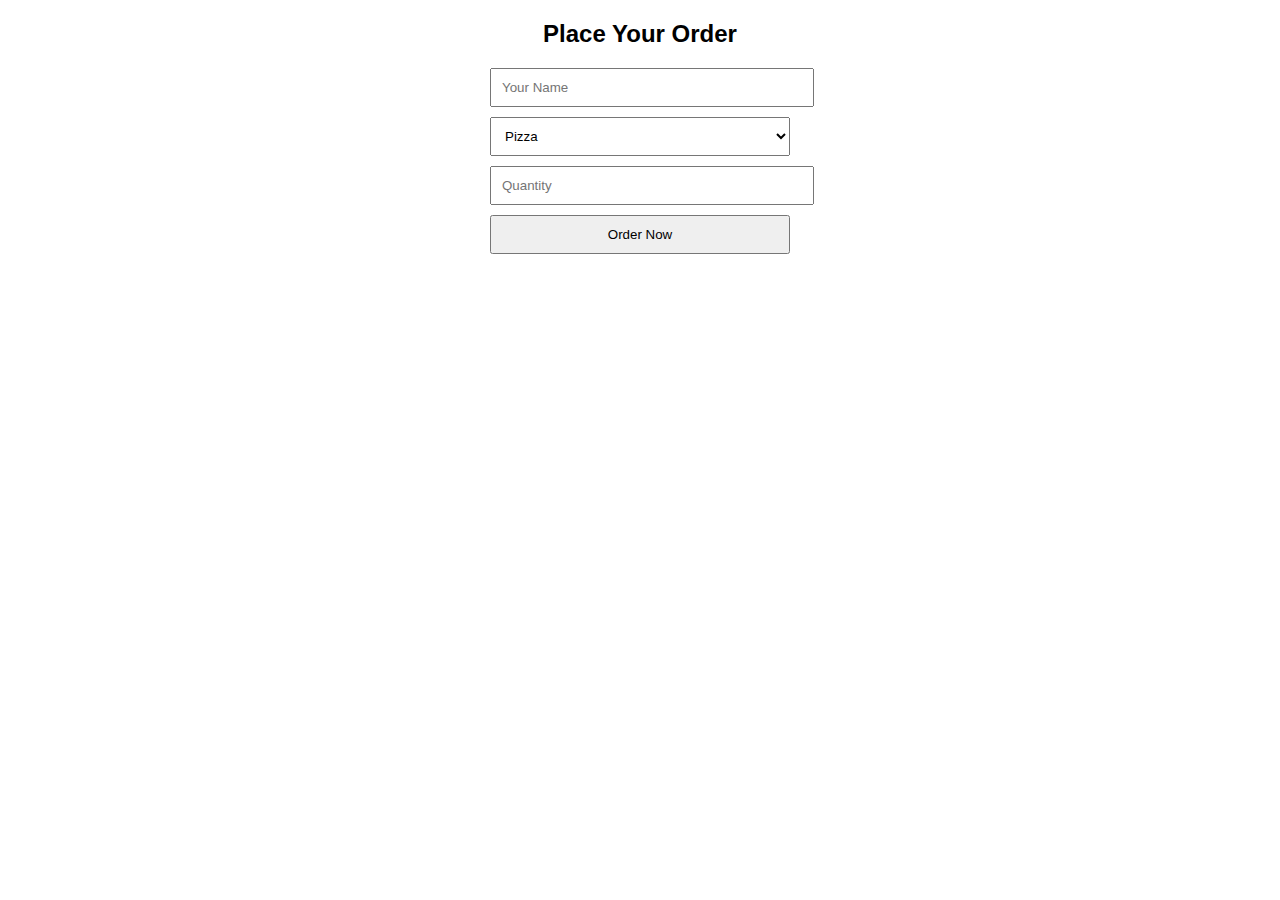
==== index.html @ e47543bc "Update and rename orderDB.html to index.html" ====
<!DOCTYPE html>
<html lang="en">
<head>
    <meta charset="UTF-8">
    <meta name="viewport" content="width=device-width, initial-scale=1.0">
    <title>Restaurant Order</title>
    <style>
        body { font-family: Arial, sans-serif; text-align: center; }
        form { max-width: 300px; margin: auto; }
        input, select, button { display: block; width: 100%; margin: 10px 0; padding: 10px; }
    </style>
</head>
<body>

    <h2>Place Your Order</h2>
    <form id="orderForm">
        <input type="text" id="name" placeholder="Your Name" required>
        <select id="food">
            <option value="Pizza">Pizza</option>
            <option value="Burger">Burger</option>
            <option value="Pasta">Pasta</option>
        </select>
        <input type="number" id="quantity" placeholder="Quantity" required min="1">
        <button type="submit">Order Now</button>
    </form>

    <script>
        document.getElementById("orderForm").addEventListener("submit", async function(event) {
            event.preventDefault();

            const name = document.getElementById("name").value;
            const food = document.getElementById("food").value;
            const quantity = document.getElementById("quantity").value;

            const orderData = { name, food, quantity };

            // Google Sheets Web App URL
            const googleSheetsURL = "https://script.google.com/macros/s/AKfycbwD23YU9a4oUU7ZGzFKfY-KVRtOQFrLPs40aSKXBu8/dev";

            // Discord Webhook URL
            const discordWebhookURL = "https://discordapp.com/api/webhooks/1331417003155525662/E95Ki79tNkhv8iJ40ztKknrgLpsyJxnqlkV2bhjP9oR20BhA4k6V7nlmHTCuarDeTi5c";

            try {
                // Send data to Google Sheets
                await fetch(googleSheetsURL, {
                    method: "POST",
                    body: JSON.stringify(orderData),
                    headers: { "Content-Type": "application/json" }
                });

                // Send order details to Discord
                await fetch(discordWebhookURL, {
                    method: "POST",
                    body: JSON.stringify({
                        content: `📢 **New Order!**\n👤 Name: ${name}\n🍽 Food: ${food}\n🔢 Quantity: ${quantity}`
                    }),
                    headers: { "Content-Type": "application/json" }
                });

                alert("Order placed successfully!");
                document.getElementById("orderForm").reset();
            } catch (error) {
                console.error("Error:", error);
                alert("Failed to place order. Try again.");
            }
        });
    </script>

</body>
</html>
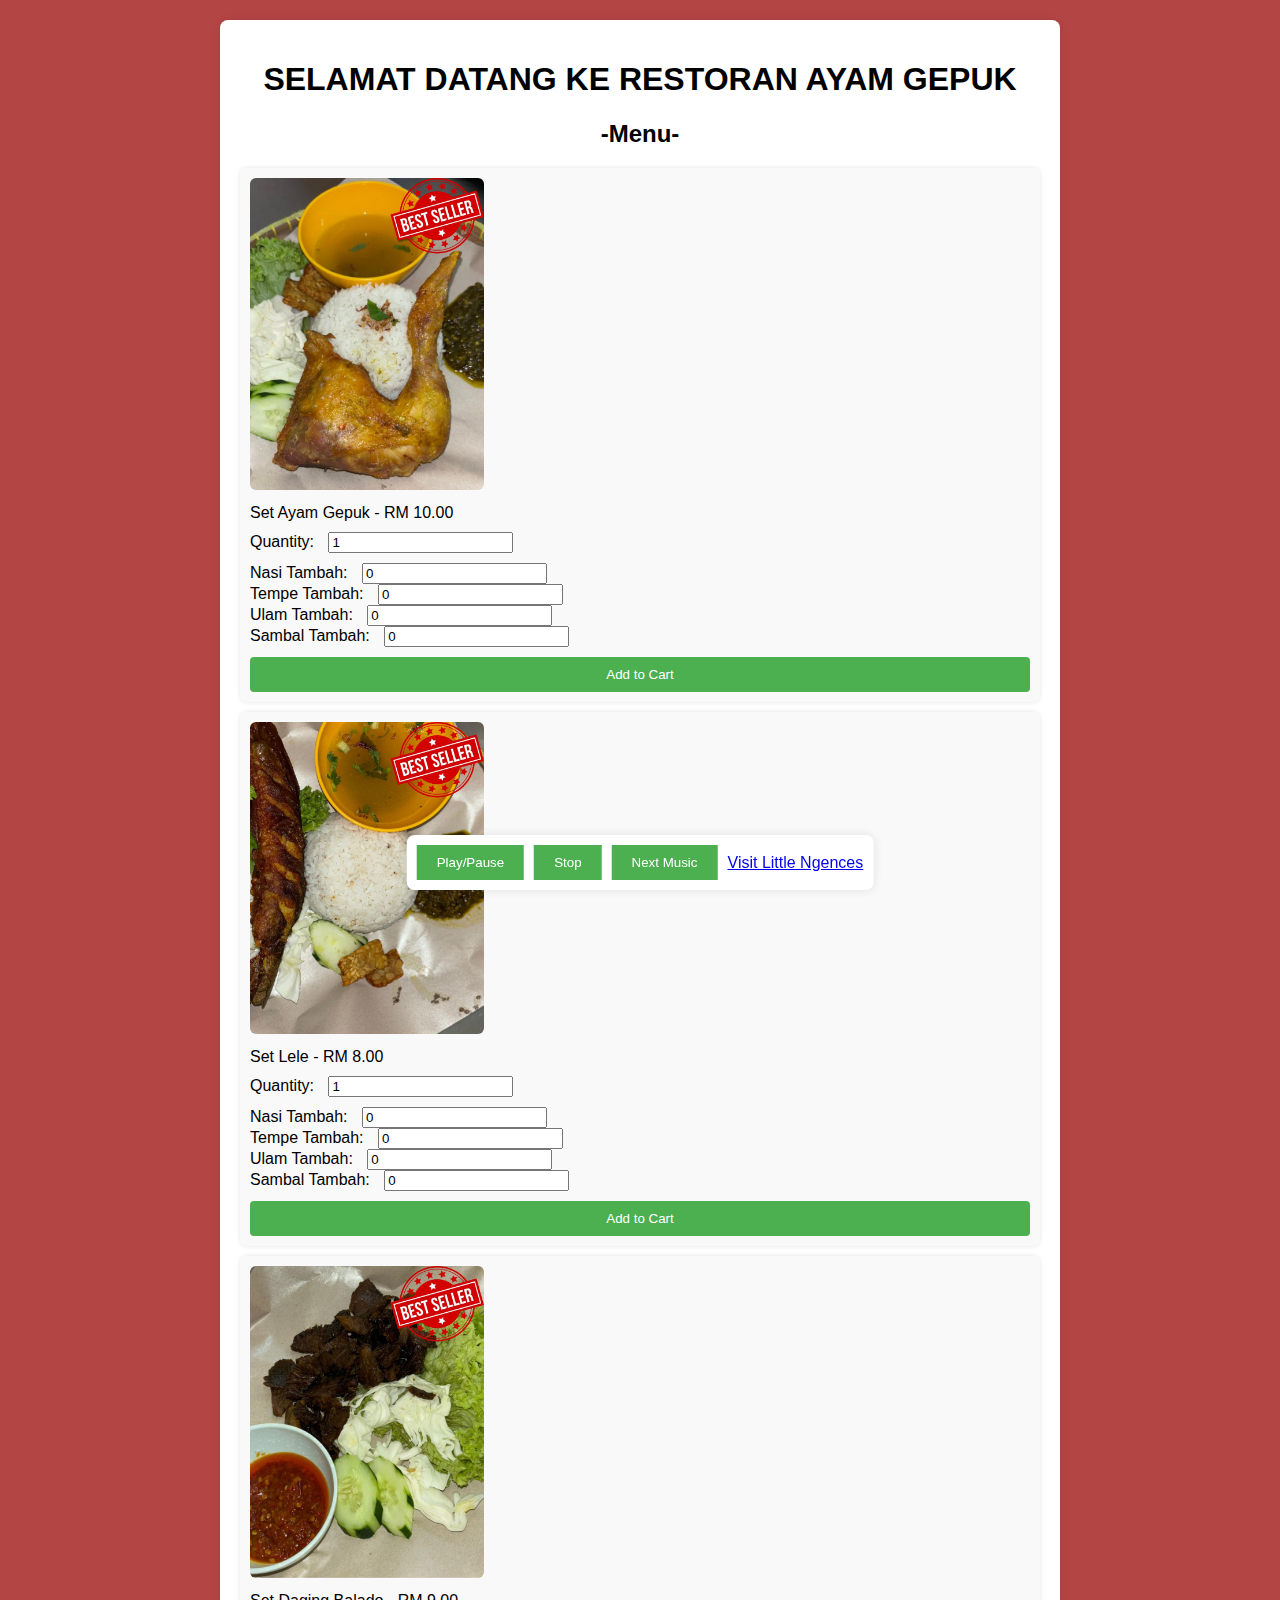
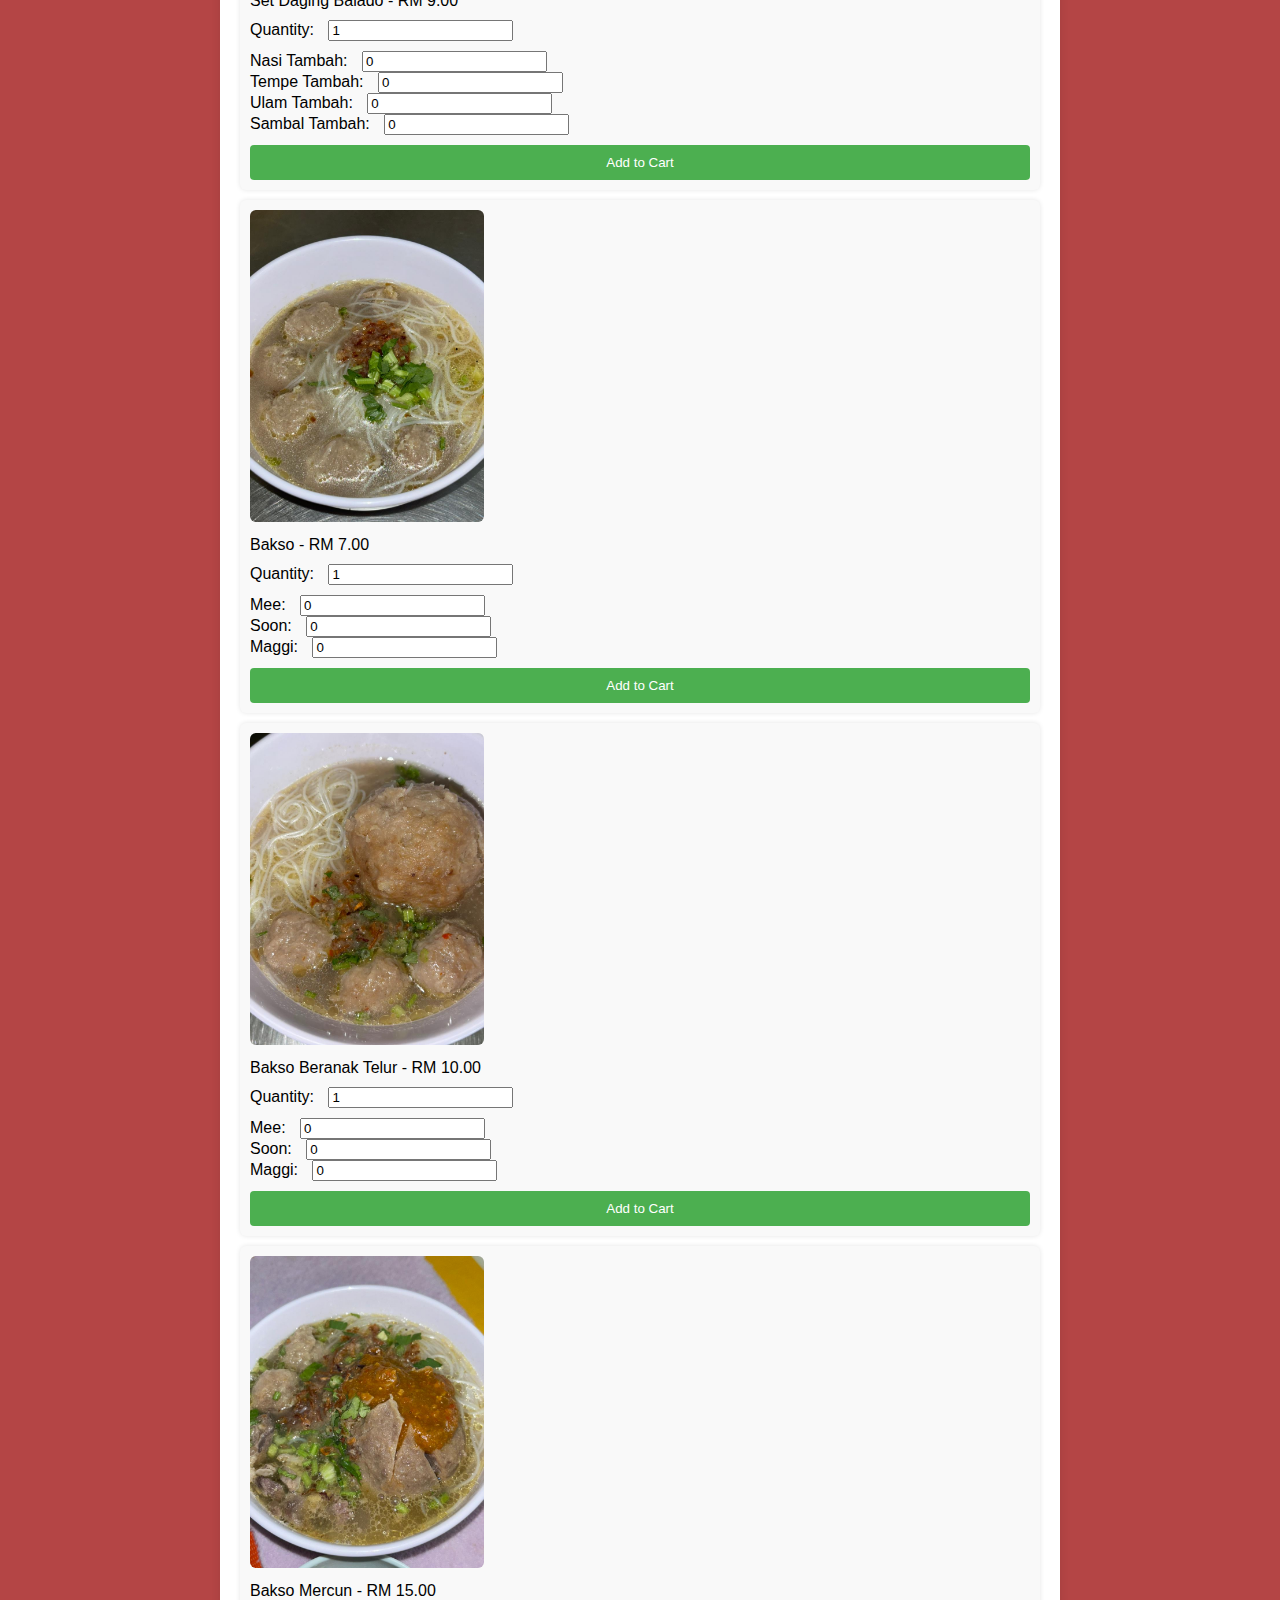
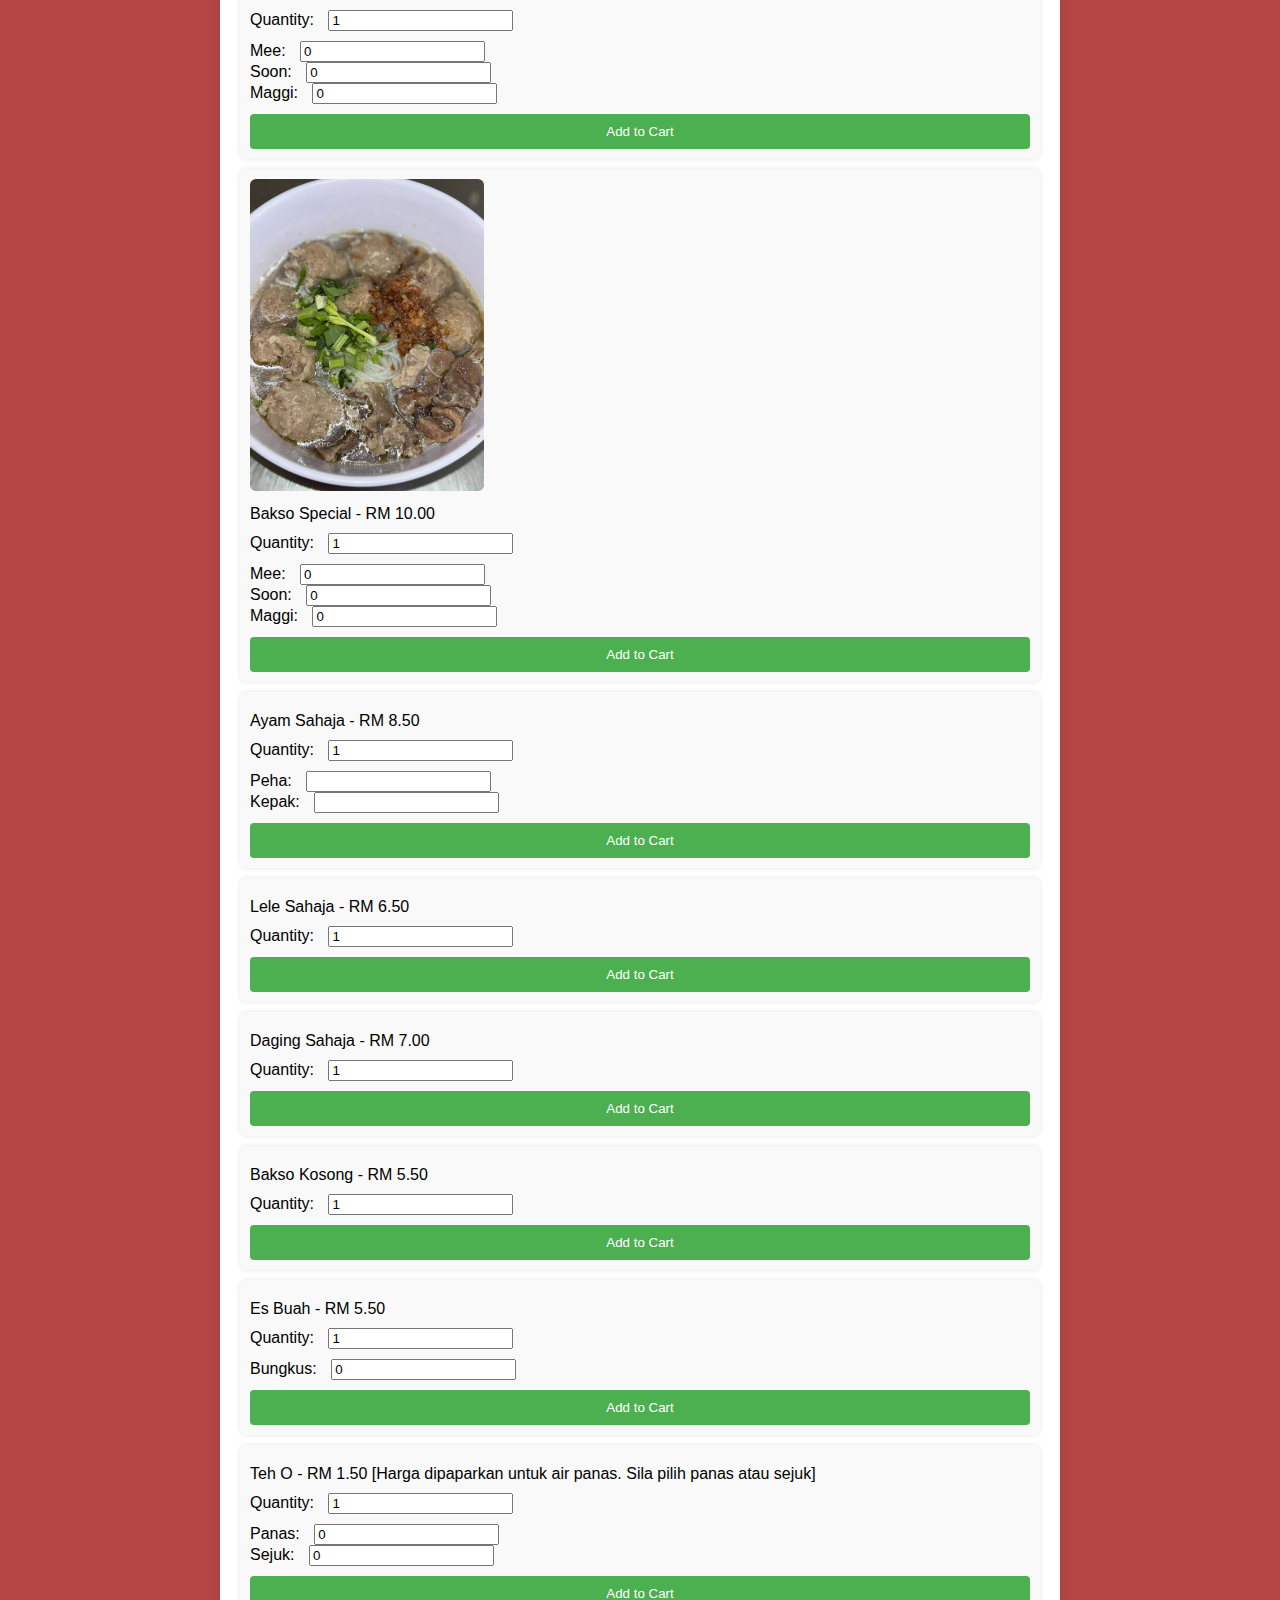
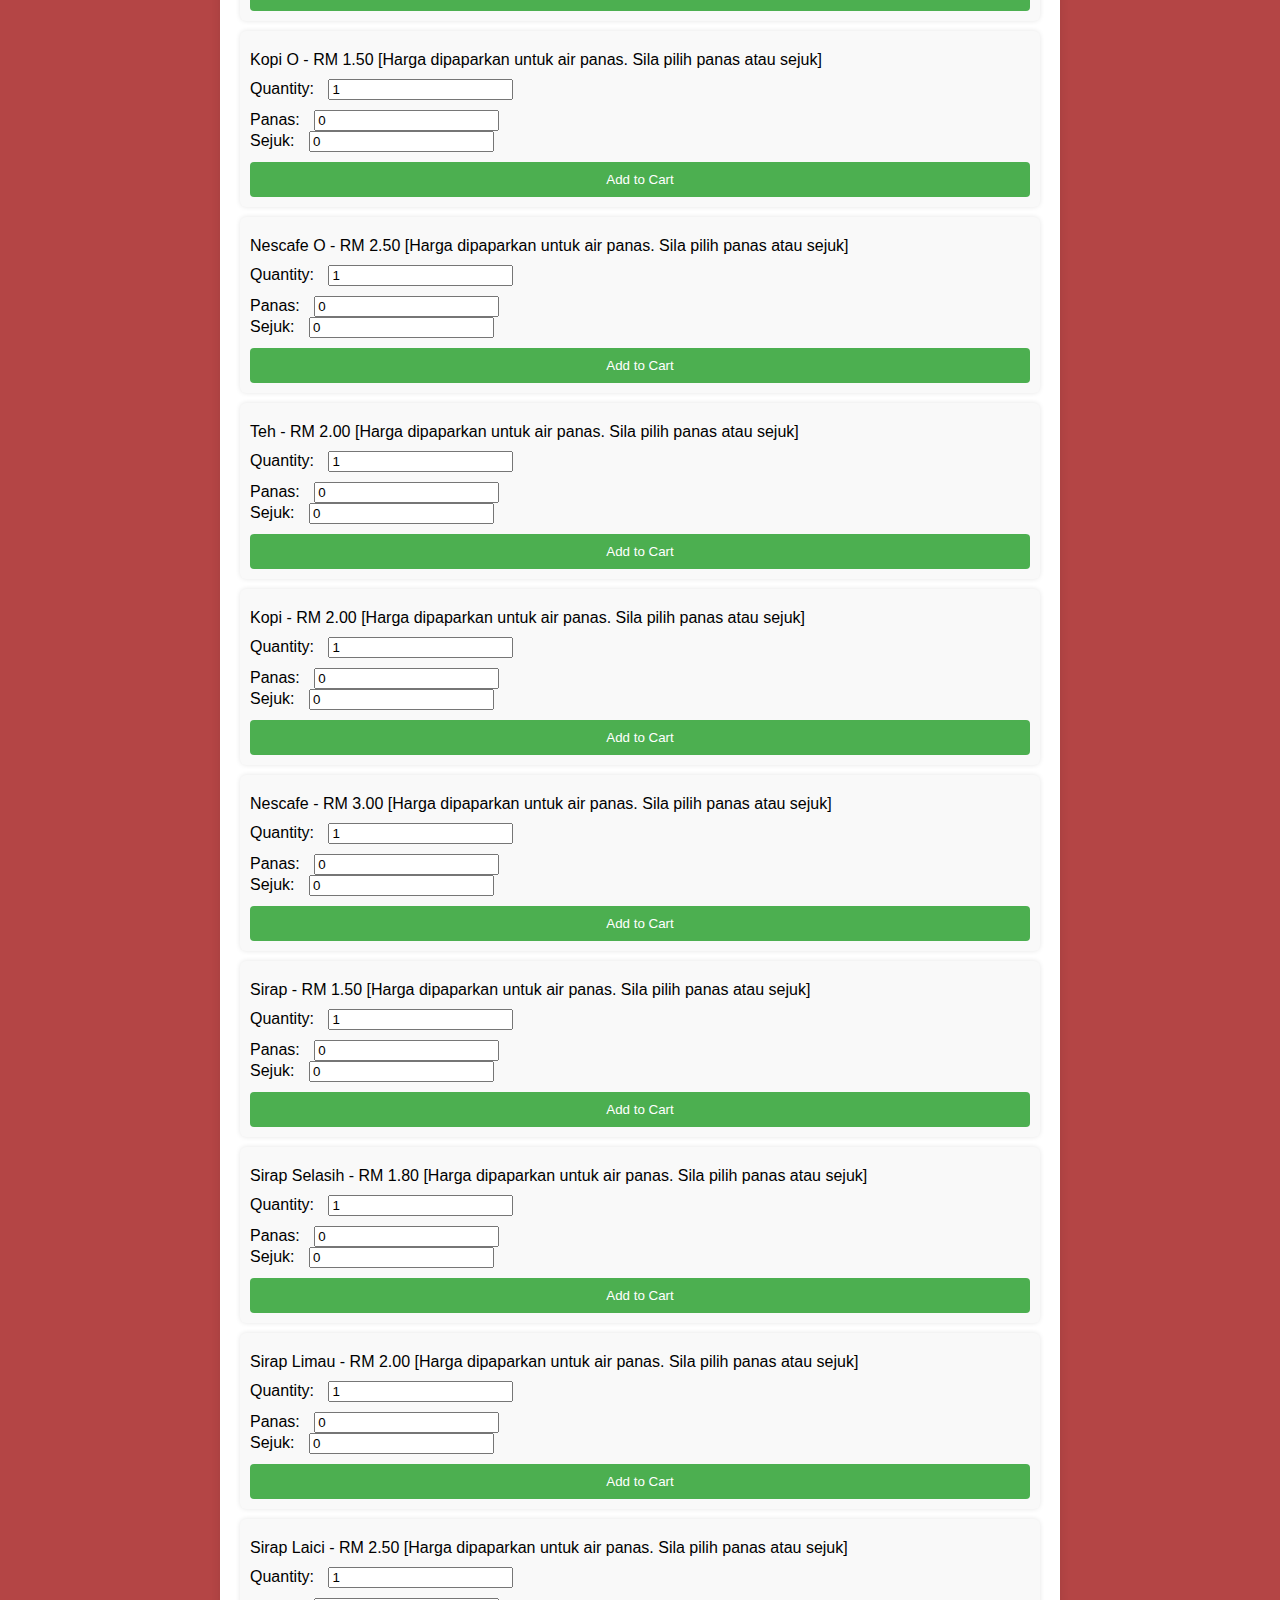
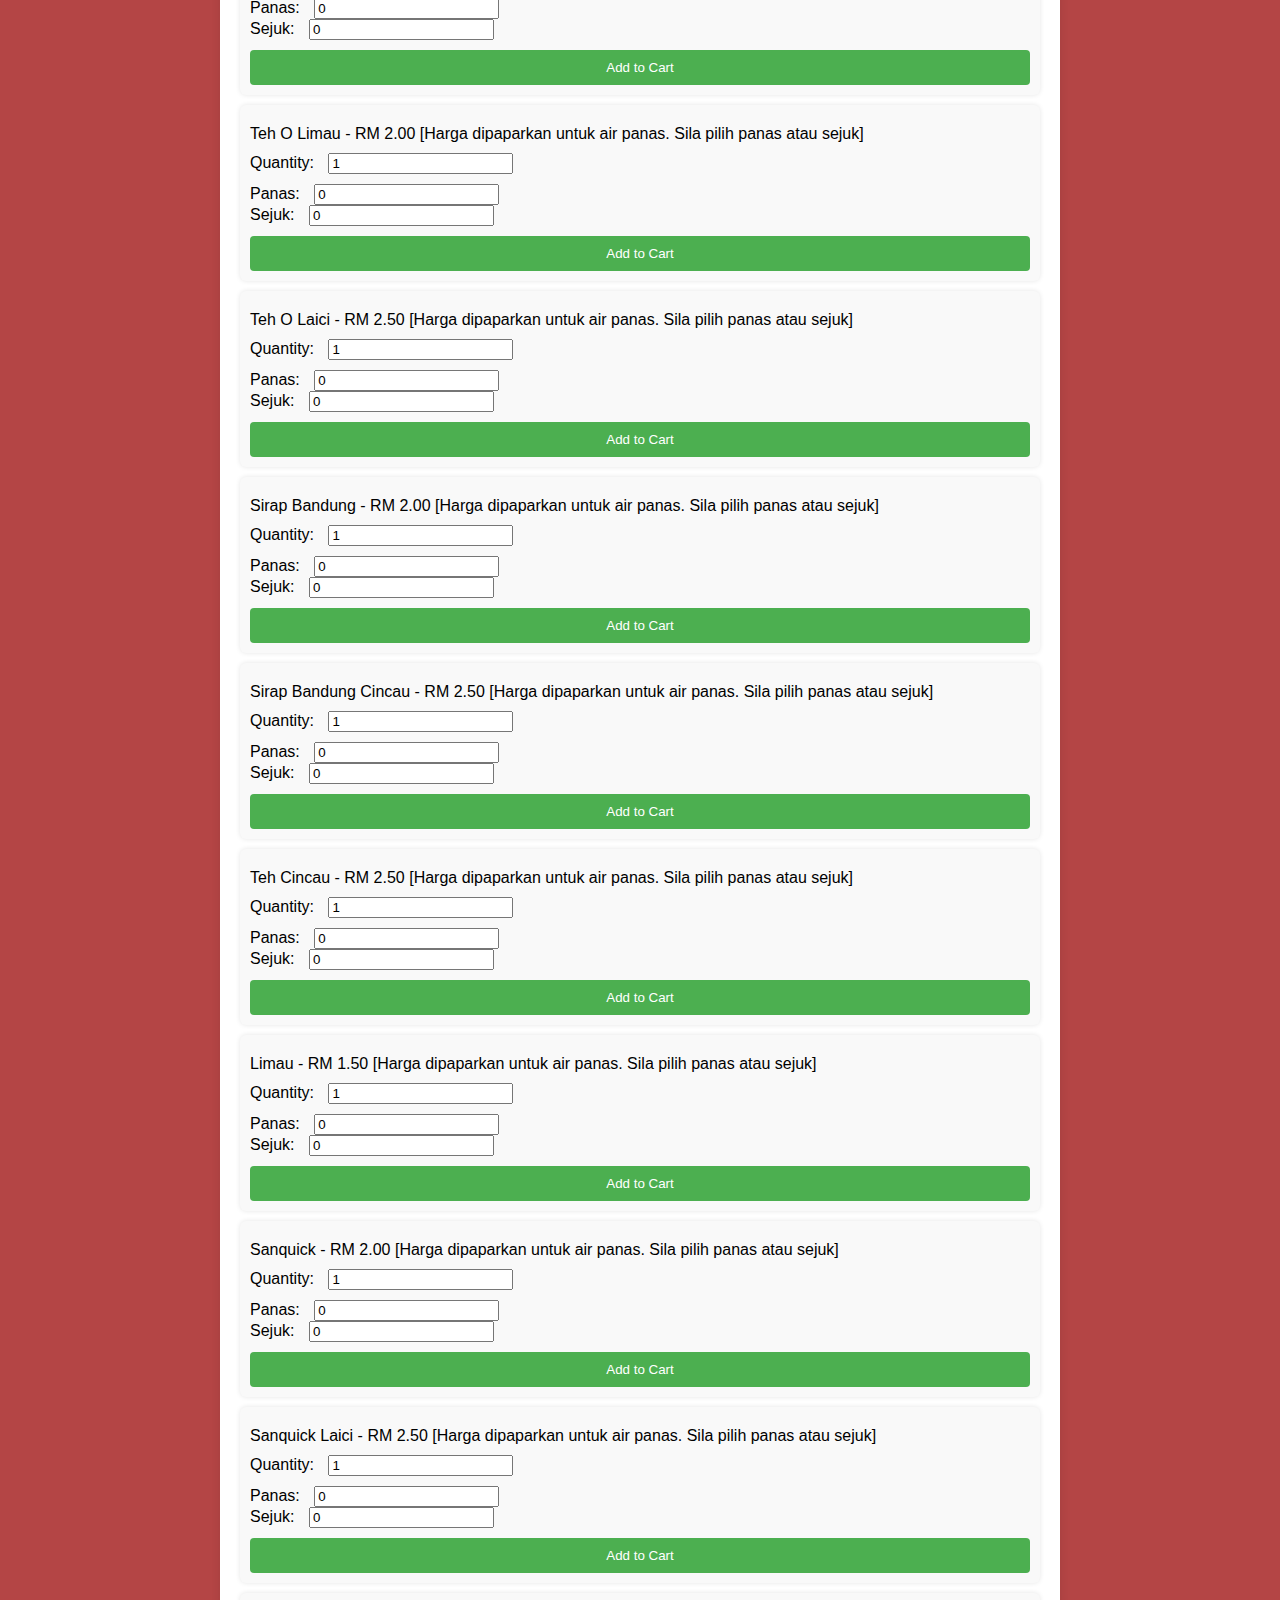
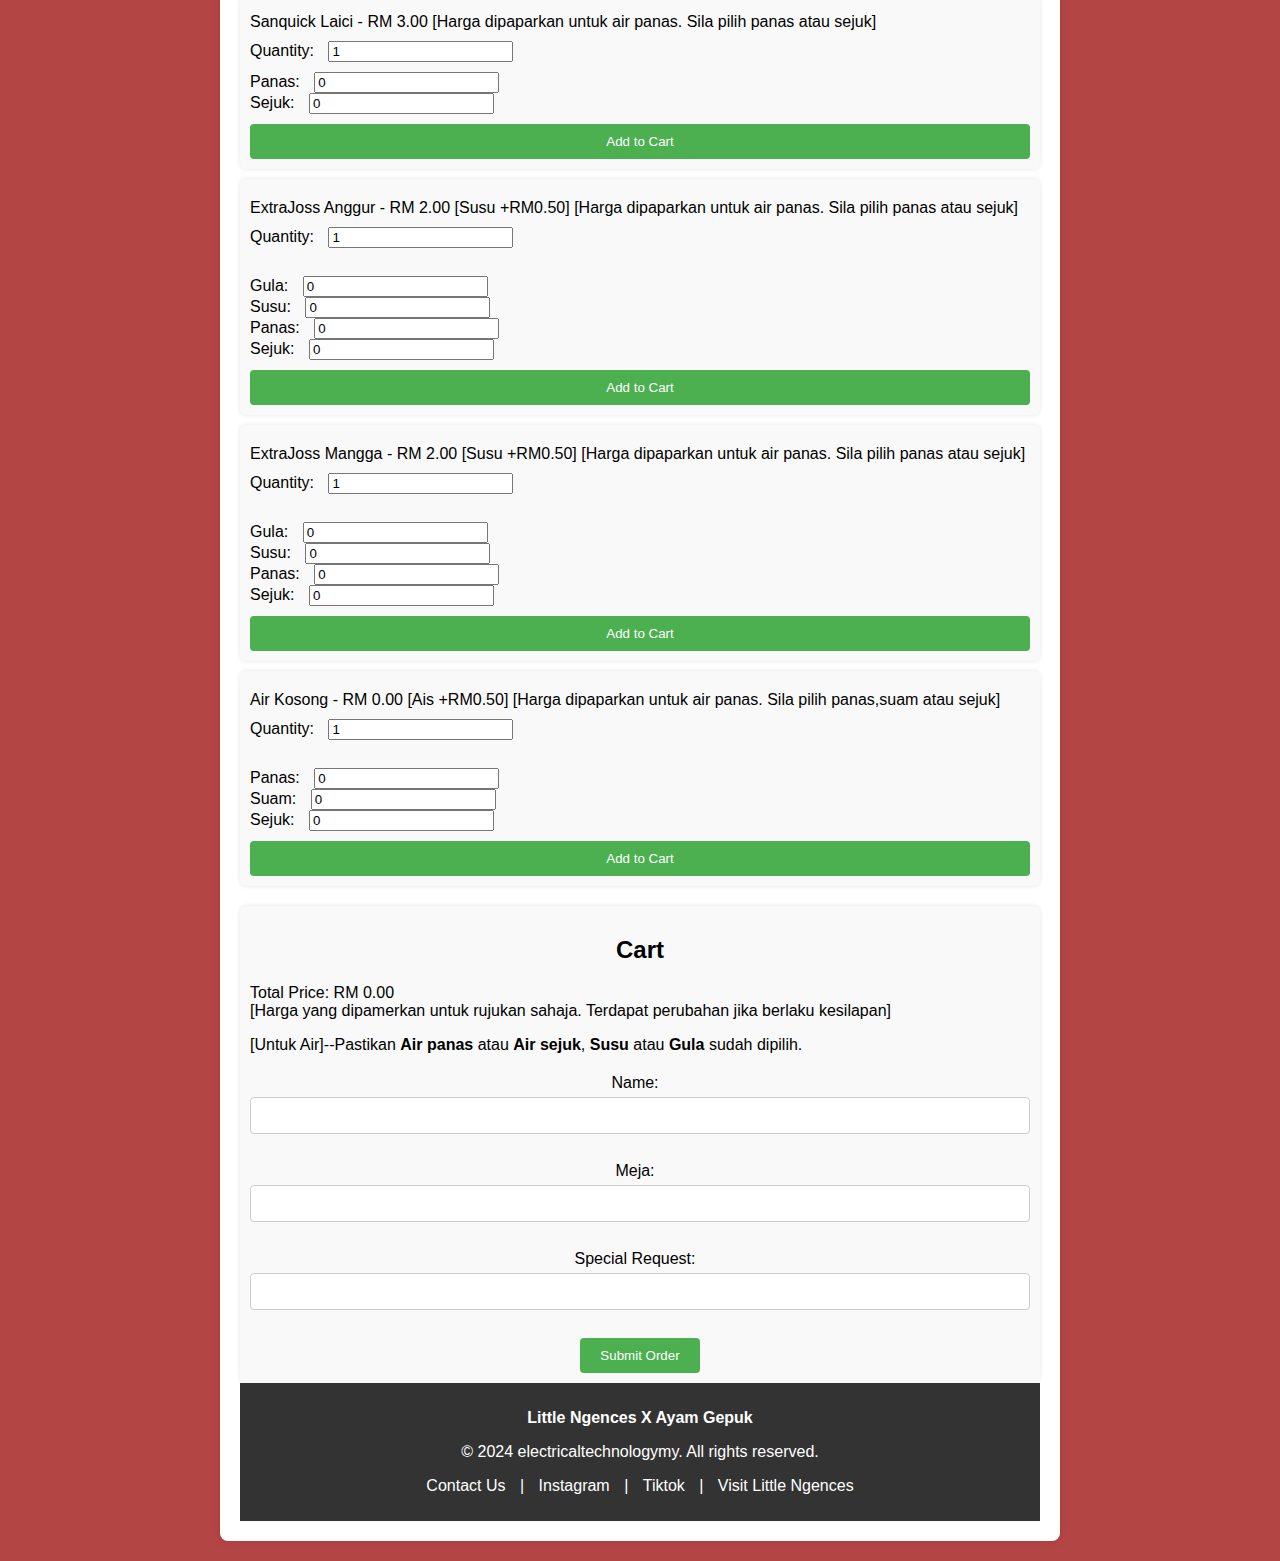
==== commit 3f150210: "Add files via upload" ====
--- a/index.html
+++ b/index.html
@@ -3,68 +3,623 @@
 <head>
     <meta charset="UTF-8">
     <meta name="viewport" content="width=device-width, initial-scale=1.0">
-    <title>Restaurant Order</title>
-    <style>
-        body { font-family: Arial, sans-serif; text-align: center; }
-        form { max-width: 300px; margin: auto; }
-        input, select, button { display: block; width: 100%; margin: 10px 0; padding: 10px; }
-    </style>
+    <title>Ayam Gepuk X Little Ngences</title>
+    <link rel="stylesheet" href="styles.css">
 </head>
 <body>
-
-    <h2>Place Your Order</h2>
-    <form id="orderForm">
-        <input type="text" id="name" placeholder="Your Name" required>
-        <select id="food">
-            <option value="Pizza">Pizza</option>
-            <option value="Burger">Burger</option>
-            <option value="Pasta">Pasta</option>
-        </select>
-        <input type="number" id="quantity" placeholder="Quantity" required min="1">
-        <button type="submit">Order Now</button>
-    </form>
-
-    <script>
-        document.getElementById("orderForm").addEventListener("submit", async function(event) {
-            event.preventDefault();
-
-            const name = document.getElementById("name").value;
-            const food = document.getElementById("food").value;
-            const quantity = document.getElementById("quantity").value;
-
-            const orderData = { name, food, quantity };
-
-            // Google Sheets Web App URL
-            const googleSheetsURL = "https://script.google.com/macros/s/AKfycbwD23YU9a4oUU7ZGzFKfY-KVRtOQFrLPs40aSKXBu8/dev";
-
-            // Discord Webhook URL
-            const discordWebhookURL = "https://discordapp.com/api/webhooks/1331417003155525662/E95Ki79tNkhv8iJ40ztKknrgLpsyJxnqlkV2bhjP9oR20BhA4k6V7nlmHTCuarDeTi5c";
-
-            try {
-                // Send data to Google Sheets
-                await fetch(googleSheetsURL, {
-                    method: "POST",
-                    body: JSON.stringify(orderData),
-                    headers: { "Content-Type": "application/json" }
-                });
-
-                // Send order details to Discord
-                await fetch(discordWebhookURL, {
-                    method: "POST",
-                    body: JSON.stringify({
-                        content: `📢 **New Order!**\n👤 Name: ${name}\n🍽 Food: ${food}\n🔢 Quantity: ${quantity}`
-                    }),
-                    headers: { "Content-Type": "application/json" }
-                });
-
-                alert("Order placed successfully!");
-                document.getElementById("orderForm").reset();
-            } catch (error) {
-                console.error("Error:", error);
-                alert("Failed to place order. Try again.");
-            }
-        });
-    </script>
-
+    <div class="order-form-container">
+        <!-- Audio Player -->
+    <audio id="background-music" src="Kopi.mp3" src="Nemen.mp3" src="Tokyo Ghoul.mp3"  loop autoplay></audio>
+
+    <!-- Music Controls -->
+    <div class="music-controls">
+        <button onclick="togglePlay()">Play/Pause</button>
+        <button onclick="stopMusic()">Stop</button>
+        <button onclick="nextMusic()">Next Music</button>
+        <!--<label for="volume-control">Volume:</label>
+        <input id="volume-control" type="range" min="0" max="1" step="0.01" value="0.5" onchange="changeVolume(this.value)"> -->
+        
+        <a href="https://batugajahdev.wixstudio.io/little-ngences" target="_blank" >Visit Little Ngences</a>
+    </div>
+    
+        <h1>SELAMAT DATANG KE RESTORAN AYAM GEPUK</h1>
+        <div class="menu-container">
+            <h2>-Menu-</h2>
+            <!-- Set Ayam Gepuk -->
+            <div class="menuItem" data-price="10" data-name="Set Ayam Gepuk">
+                <img src="Set Ayam Gepuk.jpg" alt="Set Ayam Gepuk" class="foodImg">
+                <p>Set Ayam Gepuk - RM 10.00</p>
+                <label for="quantity1">Quantity:</label>
+                <input type="number" id="quantity1" class="quantity" name="quantity1" value="1" min="1">
+                <div class="add-ons">
+                    <label for="cheeseQty1">Nasi Tambah:</label>
+                    <input type="number" id="Nasi Tambah" name="Nasi Tambah" value="0" min="0" class="addon-quantity" data-price="2.0">
+                    <label for="baconQty1"><br>Tempe Tambah:</label>
+                    <input type="number" id="Tempe Tambah" name="Tempe Tambah" value="0" min="0" class="addon-quantity" data-price="1.5">
+                    <label for="lettuceQty1"><br>Ulam Tambah:</label>
+                    <input type="number" id="Ulam Tambah" name="Ulam Tambah" value="0" min="0" class="addon-quantity" data-price="1.5">
+                    <label for="lettuceQty1"><br>Sambal Tambah:</label>
+                    <input type="number" id="Sambal Tambah" name="Sambal Tambah" value="0" min="0" class="addon-quantity" data-price="2.0">
+                </div>
+                <button onclick="addItem()" class="add-to-cart">Add to Cart</button>
+                
+            </div>
+            <!-- Set Lele -->
+            <div class="menuItem" data-price="8" data-name="Set Lele">
+                <img src="Set lele.jpg" alt="Set Lele" class="foodImg">
+                <p>Set Lele - RM 8.00</p>
+                <label for="quantity1">Quantity:</label>
+                <input type="number" id="quantity1" class="quantity" name="quantity1" value="1" min="1">
+                <div class="add-ons">
+                    <label for="cheeseQty1">Nasi Tambah:</label>
+                    <input type="number" id="Nasi Tambah" name="Nasi Tambah" value="0" min="0" class="addon-quantity" data-price="2.0">
+                    <label for="baconQty1"><br>Tempe Tambah:</label>
+                    <input type="number" id="Tempe Tambah" name="Tempe Tambah" value="0" min="0" class="addon-quantity" data-price="1.5">
+                    <label for="lettuceQty1"><br>Ulam Tambah:</label>
+                    <input type="number" id="Ulam Tambah" name="Ulam Tambah" value="0" min="0" class="addon-quantity" data-price="1.5">
+                    <label for="lettuceQty1"><br>Sambal Tambah:</label>
+                    <input type="number" id="Sambal Tambah" name="Sambal Tambah" value="0" min="0" class="addon-quantity" data-price="2.0">
+                </div>
+                <button onclick="addItem()" class="add-to-cart">Add to Cart</button>
+            </div>
+            <!-- Set Daging Balado -->
+            <div class="menuItem" data-price="9" data-name="Set Daging Balado">
+                <img src="Set Daging Balado.jpg" alt="Set Daging Balado" class="foodImg">
+                <p>Set Daging Balado - RM 9.00</p>
+                <label for="quantity1">Quantity:</label>
+                <input type="number" id="quantity1" class="quantity" name="quantity1" value="1" min="1">
+                <div class="add-ons">
+                    <label for="cheeseQty1">Nasi Tambah:</label>
+                    <input type="number" id="Nasi Tambah" name="Nasi Tambah" value="0" min="0" class="addon-quantity" data-price="2.0">
+                    <label for="baconQty1"><br>Tempe Tambah:</label>
+                    <input type="number" id="Tempe Tambah" name="Tempe Tambah" value="0" min="0" class="addon-quantity" data-price="1.5">
+                    <label for="lettuceQty1"><br>Ulam Tambah:</label>
+                    <input type="number" id="Ulam Tambah" name="Ulam Tambah" value="0" min="0" class="addon-quantity" data-price="1.5">
+                    <label for="lettuceQty1"><br>Sambal Tambah:</label>
+                    <input type="number" id="Sambal Tambah" name="Sambal Tambah" value="0" min="0" class="addon-quantity" data-price="2.0">
+                </div>
+                <button onclick="addItem()" class="add-to-cart">Add to Cart</button>
+            </div>
+            <!-- Bakso -->
+            <div class="menuItem" data-price="7" data-name="Bakso">
+                <img src="Bakso Biasa.jpg" alt="Bakso" class="foodImg">
+                <p>Bakso - RM 7.00</p>
+                <label for="quantity1">Quantity:</label>
+                <input type="number" id="quantity1" class="quantity" name="quantity1" value="1" min="1">
+                <div class="add-ons">
+                    <label for="Mee">Mee:</label>
+                    <input type="number" id="Mee" name="Mee" value="0" min="0" class="addon-quantity" data-price="0">
+                    <label for="Soon"><br>Soon:</label>
+                    <input type="number" id="Soon" name="Soon" value="0" min="0" class="addon-quantity" data-price="0">
+                    <label for="Maggi"><br>Maggi:</label>
+                    <input type="number" id="Maggi" name="Maggi" value="0" min="0" class="addon-quantity" data-price="0">               
+                </div>
+                <button onclick="addItem()" class="add-to-cart">Add to Cart</button>
+            </div>
+            <!-- Bakso Beranak 
+            <div class="menuItem" data-price="10" data-name="Bakso Beranak">
+                <img src="Bakso Beranak.jpg" alt="Bakso Beranak" class="foodImg">
+                <p>Bakso Beranak - RM 10.00</p>
+                <label for="quantity1">Quantity:</label>
+                <input type="number" id="quantity1" class="quantity" name="quantity1" value="1" min="1">
+                <div class="add-ons">
+                    <label for="Mee">Mee:</label>
+                    <input type="number" id="Mee" name="Mee" value="0" min="0" class="addon-quantity" data-price="0">
+                    <label for="Soon"><br>Soon:</label>
+                    <input type="number" id="Soon" name="Soon" value="0" min="0" class="addon-quantity" data-price="0">
+                    <label for="Maggi"><br>Maggi:</label>
+                    <input type="number" id="Maggi" name="Maggi" value="0" min="0" class="addon-quantity" data-price="0">               
+                </div>
+                <button onclick="addItem()" class="add-to-cart">Add to Cart</button>
+            </div>-->
+            <!-- Bakso Beranak Telur -->
+            <div class="menuItem" data-price="10" data-name="Bakso Beranak Telur">
+                <img src="Bakso Beranak Telur.jpg" alt="Bakso Beranak Telur" class="foodImg">
+                <p>Bakso Beranak Telur - RM 10.00</p>
+                <label for="quantity1">Quantity:</label>
+                <input type="number" id="quantity1" class="quantity" name="quantity1" value="1" min="1">
+                <div class="add-ons">
+                    <label for="Mee">Mee:</label>
+                    <input type="number" id="Mee" name="Mee" value="0" min="0" class="addon-quantity" data-price="0">
+                    <label for="Soon"><br>Soon:</label>
+                    <input type="number" id="Soon" name="Soon" value="0" min="0" class="addon-quantity" data-price="0">
+                    <label for="Maggi"><br>Maggi:</label>
+                    <input type="number" id="Maggi" name="Maggi" value="0" min="0" class="addon-quantity" data-price="0">               
+                </div>
+                <button onclick="addItem()" class="add-to-cart">Add to Cart</button>
+            </div>
+
+            <!-- Bakso Mercun -->
+            <div class="menuItem" data-price="15" data-name="Bakso Mercun">
+                <img src="Bakso Mercun.jpg" alt="Bakso Mercun" class="foodImg">
+                <p>Bakso Mercun - RM 15.00</p>
+                <label for="quantity1">Quantity:</label>
+                <input type="number" id="quantity1" class="quantity" name="quantity1" value="1" min="1">
+                <div class="add-ons">
+                    <label for="Mee">Mee:</label>
+                    <input type="number" id="Mee" name="Mee" value="0" min="0" class="addon-quantity" data-price="0">
+                    <label for="Soon"><br>Soon:</label>
+                    <input type="number" id="Soon" name="Soon" value="0" min="0" class="addon-quantity" data-price="0">
+                    <label for="Maggi"><br>Maggi:</label>
+                    <input type="number" id="Maggi" name="Maggi" value="0" min="0" class="addon-quantity" data-price="0">               
+                </div>
+                <button onclick="addItem()" class="add-to-cart">Add to Cart</button>
+            </div>
+            <!-- Bakso Special -->
+            <div class="menuItem" data-price="10" data-name="Bakso Special">
+                <img src="Bakso Special.jpg" alt="Bakso Special" class="foodImg">
+                <p>Bakso Special - RM 10.00</p>
+                <label for="quantity1">Quantity:</label>
+                <input type="number" id="quantity1" class="quantity" name="quantity1" value="1" min="1">
+                <div class="add-ons">
+                    <label for="Mee">Mee:</label>
+                    <input type="number" id="Mee" name="Mee" value="0" min="0" class="addon-quantity" data-price="0">
+                    <label for="Soon"><br>Soon:</label>
+                    <input type="number" id="Soon" name="Soon" value="0" min="0" class="addon-quantity" data-price="0">
+                    <label for="Maggi"><br>Maggi:</label>
+                    <input type="number" id="Maggi" name="Maggi" value="0" min="0" class="addon-quantity" data-price="0">               
+                </div>
+                <button onclick="addItem()" class="add-to-cart">Add to Cart</button>
+            </div>
+            <!-- Side Dish Ayam Sahaja -->
+            <div class="menuItem" data-price="8.5" data-name="Ayam Sahaja">
+                <p>Ayam Sahaja - RM 8.50</p>
+                <label for="quantity1">Quantity:</label>
+                <input type="number" id="quantity1" class="quantity" name="quantity1" value="1" min="1">
+                <div class="add-ons">
+                    <label for="Peha">Peha:</label>
+                    <input type="number" id="Peha" name="Peha" class="addon-quantity" value="Peha"data-price="0">
+                    <label for="Kepak"><br>Kepak:</label>    
+                    <input type="number" id="Kepak" name="Kepak" class="addon-quantity" value="Kepak"data-price="0">
+                </div>
+                <button onclick="addItem()" class="add-to-cart">Add to Cart</button>
+            </div>
+                
+            <!-- Side Dish Lele Sahaja -->
+            <div class="menuItem" data-price="6.5" data-name="Lele Sahaja">
+                <p>Lele Sahaja - RM 6.50</p>
+                <label for="quantity1">Quantity:</label>
+                <input type="number" id="quantity1" class="quantity" name="quantity1" value="1" min="1">
+                <button onclick="addItem()" class="add-to-cart">Add to Cart</button>
+            </div>
+            <!-- Side Dish Daging Sahaja -->
+            <div class="menuItem" data-price="7" data-name="Daging Sahaja">
+                <p>Daging Sahaja - RM 7.00</p>
+                <label for="quantity1">Quantity:</label>
+                <input type="number" id="quantity1" class="quantity" name="quantity1" value="1" min="1">
+                <button onclick="addItem()" class="add-to-cart">Add to Cart</button>
+            </div>
+            <!-- Side Dish Bakso Kosong Sahaja -->
+            <div class="menuItem" data-price="5.5" data-name="Bakso Kosong">
+                <p>Bakso Kosong - RM 5.50</p>
+                <label for="quantity1">Quantity:</label>
+                <input type="number" id="quantity1" class="quantity" name="quantity1" value="1" min="1">
+                <button onclick="addItem()" class="add-to-cart">Add to Cart</button>
+            </div>
+            <!-- Air ES Buah -->
+            <div class="menuItem" data-price="5.5" data-name="Es Buah">
+                <p>Es Buah - RM 5.50</p>
+                <label for="quantity1">Quantity:</label>
+                <input type="number" id="quantity1" class="quantity" name="quantity1" value="1" min="1">
+                <div class="add-ons">
+                    <label for="Bungkus">Bungkus:</label>
+                    <input type="number" id="Bungkus" name="Bungkus" value="0" min="0" class="addon-quantity" data-price="0.5">
+                </div>
+                <button onclick="addItem()" class="add-to-cart">Add to Cart</button>
+            </div>
+            <!-- Air Teh O -->
+            <div class="menuItem" data-price="1.5" data-name="Teh O">
+                <p>Teh O - RM 1.50 [Harga dipaparkan untuk air panas. Sila pilih panas atau sejuk]</p>
+                <label for="quantity1">Quantity:</label>
+                <input type="number" id="quantity1" class="quantity" name="quantity1" value="1" min="1">
+                <div class="add-ons">
+                    <label for="Panas">Panas:</label>
+                    <input type="number" id="Panas" name="Panas" value="0" min="0" class="addon-quantity" data-price="0">
+                    <label for="Sejuk"><br>Sejuk:</label>
+                    <input type="number" id="Sejuk" name="Sejuk" value="0" min="0" class="addon-quantity" data-price="0.5">
+                </div>
+                <button onclick="addItem()" class="add-to-cart">Add to Cart</button>
+            </div>
+            <!-- Air Kopi O -->
+            <div class="menuItem" data-price="1.5" data-name="Kopi O">
+                <p>Kopi O - RM 1.50 [Harga dipaparkan untuk air panas. Sila pilih panas atau sejuk]</p>
+                <label for="quantity1">Quantity:</label>
+                <input type="number" id="quantity1" class="quantity" name="quantity1" value="1" min="1">
+                <div class="add-ons">
+                    <label for="Panas">Panas:</label>
+                    <input type="number" id="Panas" name="Panas" value="0" min="0" class="addon-quantity" data-price="0">
+                    <label for="Sejuk"><br>Sejuk:</label>
+                    <input type="number" id="Sejuk" name="Sejuk" value="0" min="0" class="addon-quantity" data-price="0.5">
+                </div>
+                <button onclick="addItem()" class="add-to-cart">Add to Cart</button>
+            </div>
+            <!-- Air Milo O 
+            <div class="menuItem" data-price="2.5" data-name="Milo O">
+                <p>Milo O - RM 2.50</p>
+                <label for="quantity1">Quantity:</label>
+                <input type="number" id="quantity1" class="quantity" name="quantity1" value="1" min="1">
+                <div class="add-ons">
+                    <label for="Panas">Panas:</label>
+                    <input type="number" id="Panas" name="Panas" value="0" min="0" class="addon-quantity" data-price="0">
+                    <label for="Sejuk"><br>Sejuk:</label>
+                    <input type="number" id="Sejuk" name="Sejuk" value="0" min="0" class="addon-quantity" data-price="0.5">
+                </div>
+                <button class="add-to-cart">Add to Cart</button>
+            </div> -->
+            <!-- Air Nescafe O -->
+            <div class="menuItem" data-price="2.5" data-name="Nescafe O">
+                <p>Nescafe O - RM 2.50 [Harga dipaparkan untuk air panas. Sila pilih panas atau sejuk]</p>
+                <label for="quantity1">Quantity:</label>
+                <input type="number" id="quantity1" class="quantity" name="quantity1" value="1" min="1">
+                <div class="add-ons">
+                    <label for="Panas">Panas:</label>
+                    <input type="number" id="Panas" name="Panas" value="0" min="0" class="addon-quantity" data-price="0">
+                    <label for="Sejuk"><br>Sejuk:</label>
+                    <input type="number" id="Sejuk" name="Sejuk" value="0" min="0" class="addon-quantity" data-price="0.5">
+                </div>
+                <button onclick="addItem()" class="add-to-cart">Add to Cart</button>
+            </div>
+            <!-- Air Teh -->
+            <div class="menuItem" data-price="2.0" data-name="Teh">
+                <p>Teh - RM 2.00 [Harga dipaparkan untuk air panas. Sila pilih panas atau sejuk]</p>
+                <label for="quantity1">Quantity:</label>
+                <input type="number" id="quantity1" class="quantity" name="quantity1" value="1" min="1">
+                <div class="add-ons">
+                    <label for="Panas">Panas:</label>
+                    <input type="number" id="Panas" name="Panas" value="0" min="0" class="addon-quantity" data-price="0">
+                    <label for="Sejuk"><br>Sejuk:</label>
+                    <input type="number" id="Sejuk" name="Sejuk" value="0" min="0" class="addon-quantity" data-price="0.5">
+                </div>
+                <button onclick="addItem()" class="add-to-cart">Add to Cart</button>
+            </div>
+            <!-- Air Kopi -->
+            <div class="menuItem" data-price="2.0" data-name="Kopi">
+                <p>Kopi - RM 2.00 [Harga dipaparkan untuk air panas. Sila pilih panas atau sejuk]</p>
+                <label for="quantity1">Quantity:</label>
+                <input type="number" id="quantity1" class="quantity" name="quantity1" value="1" min="1">
+                <div class="add-ons">
+                    <label for="Panas">Panas:</label>
+                    <input type="number" id="Panas" name="Panas" value="0" min="0" class="addon-quantity" data-price="0">
+                    <label for="Sejuk"><br>Sejuk:</label>
+                    <input type="number" id="Sejuk" name="Sejuk" value="0" min="0" class="addon-quantity" data-price="0.5">
+                </div>
+                <button onclick="addItem()" class="add-to-cart">Add to Cart</button>
+            </div>
+            <!-- Air Milo 
+            <div class="menuItem" data-price="3.0" data-name="Milo">
+                <p>Milo - RM 3.00</p>
+                <label for="quantity1">Quantity:</label>
+                <input type="number" id="quantity1" class="quantity" name="quantity1" value="1" min="1">
+                <div class="add-ons">
+                    <label for="Panas">Panas:</label>
+                    <input type="number" id="Panas" name="Panas" value="0" min="0" class="addon-quantity" data-price="0">
+                    <label for="Sejuk"><br>Sejuk:</label>
+                    <input type="number" id="Sejuk" name="Sejuk" value="0" min="0" class="addon-quantity" data-price="0.5">
+                </div>
+                <button class="add-to-cart">Add to Cart</button>
+            </div> -->
+            <!-- Air Nescafe -->
+            <div class="menuItem" data-price="3.0" data-name="Nescafe">
+                <p>Nescafe - RM 3.00 [Harga dipaparkan untuk air panas. Sila pilih panas atau sejuk]</p>
+                <label for="quantity1">Quantity:</label>
+                <input type="number" id="quantity1" class="quantity" name="quantity1" value="1" min="1">
+                <div class="add-ons">
+                    <label for="Panas">Panas:</label>
+                    <input type="number" id="Panas" name="Panas" value="0" min="0" class="addon-quantity" data-price="0">
+                    <label for="Sejuk"><br>Sejuk:</label>
+                    <input type="number" id="Sejuk" name="Sejuk" value="0" min="0" class="addon-quantity" data-price="0.5">
+                </div>
+                <button onclick="addItem()" class="add-to-cart">Add to Cart</button>
+            </div>
+            <!-- Air Horlick 
+            <div class="menuItem" data-price="4.0" data-name="Horlick">
+                <p>Horlick - RM 4.00</p>
+                <label for="quantity1">Quantity:</label>
+                <input type="number" id="quantity1" class="quantity" name="quantity1" value="1" min="1">
+                <div class="add-ons">
+                    <label for="Panas">Panas:</label>
+                    <input type="number" id="Panas" name="Panas" value="0" min="0" class="addon-quantity" data-price="0">
+                    <label for="Sejuk"><br>Sejuk:</label>
+                    <input type="number" id="Sejuk" name="Sejuk" value="0" min="0" class="addon-quantity" data-price="0.5">
+                </div>
+                <button class="add-to-cart">Add to Cart</button>
+            </div> -->
+            <!-- Air Neslo 
+            <div class="menuItem" data-price="3.50" data-name="Neslo">
+                <p>Neslo - RM 3.50</p>
+                <label for="quantity1">Quantity:</label>
+                <input type="number" id="quantity1" class="quantity" name="quantity1" value="1" min="1">
+                <div class="add-ons">
+                    <label for="Panas">Panas:</label>
+                    <input type="number" id="Panas" name="Panas" value="0" min="0" class="addon-quantity" data-price="0">
+                    <label for="Sejuk"><br>Sejuk:</label>
+                    <input type="number" id="Sejuk" name="Sejuk" value="0" min="0" class="addon-quantity" data-price="0.5">
+                </div>
+                <button class="add-to-cart">Add to Cart</button>
+            </div> -->
+            <!-- Air Sirap -->
+            <div class="menuItem" data-price="1.50" data-name="Sirap">
+                <p>Sirap - RM 1.50 [Harga dipaparkan untuk air panas. Sila pilih panas atau sejuk]</p>
+                <label for="quantity1">Quantity:</label>
+                <input type="number" id="quantity1" class="quantity" name="quantity1" value="1" min="1">
+                <div class="add-ons">
+                    <label for="Panas">Panas:</label>
+                    <input type="number" id="Panas" name="Panas" value="0" min="0" class="addon-quantity" data-price="0">
+                    <label for="Sejuk"><br>Sejuk:</label>
+                    <input type="number" id="Sejuk" name="Sejuk" value="0" min="0" class="addon-quantity" data-price="0.5">
+                </div>
+                <button onclick="addItem()" class="add-to-cart">Add to Cart</button>
+            </div>
+            <!-- Air Sirap Selasih -->
+            <div class="menuItem" data-price="1.80" data-name="Sirap Selasih">
+                <p>Sirap Selasih - RM 1.80 [Harga dipaparkan untuk air panas. Sila pilih panas atau sejuk]</p>
+                <label for="quantity1">Quantity:</label>
+                <input type="number" id="quantity1" class="quantity" name="quantity1" value="1" min="1">
+                <div class="add-ons">
+                    <label for="Panas">Panas:</label>
+                    <input type="number" id="Panas" name="Panas" value="0" min="0" class="addon-quantity" data-price="0">
+                    <label for="Sejuk"><br>Sejuk:</label>
+                    <input type="number" id="Sejuk" name="Sejuk" value="0" min="0" class="addon-quantity" data-price="0.5">
+                </div>
+                <button onclick="addItem()" class="add-to-cart">Add to Cart</button>
+            </div>
+            <!-- Air Sirap Limau -->
+            <div class="menuItem" data-price="2.00" data-name="Sirap Limau">
+                <p>Sirap Limau - RM 2.00 [Harga dipaparkan untuk air panas. Sila pilih panas atau sejuk]</p>
+                <label for="quantity1">Quantity:</label>
+                <input type="number" id="quantity1" class="quantity" name="quantity1" value="1" min="1">
+                <div class="add-ons">
+                    <label for="Panas">Panas:</label>
+                    <input type="number" id="Panas" name="Panas" value="0" min="0" class="addon-quantity" data-price="0">
+                    <label for="Sejuk"><br>Sejuk:</label>
+                    <input type="number" id="Sejuk" name="Sejuk" value="0" min="0" class="addon-quantity" data-price="0.5">
+                </div>
+                <button onclick="addItem()" class="add-to-cart">Add to Cart</button>
+            </div>
+            <!-- Air Sirap Laici -->
+            <div class="menuItem" data-price="2.50" data-name="Sirap Laici">
+                <p>Sirap Laici - RM 2.50 [Harga dipaparkan untuk air panas. Sila pilih panas atau sejuk]</p>
+                <label for="quantity1">Quantity:</label>
+                <input type="number" id="quantity1" class="quantity" name="quantity1" value="1" min="1">
+                <div class="add-ons">
+                    <label for="Panas">Panas:</label>
+                    <input type="number" id="Panas" name="Panas" value="0" min="0" class="addon-quantity" data-price="0">
+                    <label for="Sejuk"><br>Sejuk:</label>
+                    <input type="number" id="Sejuk" name="Sejuk" value="0" min="0" class="addon-quantity" data-price="0.5">
+                </div>
+                <button onclick="addItem()" class="add-to-cart">Add to Cart</button>
+            </div>
+            <!-- Air Teh O Limau -->
+            <div class="menuItem" data-price="2.00" data-name="Teh O Limau">
+                <p>Teh O Limau - RM 2.00 [Harga dipaparkan untuk air panas. Sila pilih panas atau sejuk]</p>
+                <label for="quantity1">Quantity:</label>
+                <input type="number" id="quantity1" class="quantity" name="quantity1" value="1" min="1">
+                <div class="add-ons">
+                    <label for="Panas">Panas:</label>
+                    <input type="number" id="Panas" name="Panas" value="0" min="0" class="addon-quantity" data-price="0">
+                    <label for="Sejuk"><br>Sejuk:</label>
+                    <input type="number" id="Sejuk" name="Sejuk" value="0" min="0" class="addon-quantity" data-price="0.5">
+                </div>
+                <button onclick="addItem()" class="add-to-cart">Add to Cart</button>
+            </div>
+            <!-- Air Teh O Laici -->
+            <div class="menuItem" data-price="2.50" data-name="Teh O Laici">
+                <p>Teh O Laici - RM 2.50 [Harga dipaparkan untuk air panas. Sila pilih panas atau sejuk]</p>
+                <label for="quantity1">Quantity:</label>
+                <input type="number" id="quantity1" class="quantity" name="quantity1" value="1" min="1">
+                <div class="add-ons">
+                    <label for="Panas">Panas:</label>
+                    <input type="number" id="Panas" name="Panas" value="0" min="0" class="addon-quantity" data-price="0">
+                    <label for="Sejuk"><br>Sejuk:</label>
+                    <input type="number" id="Sejuk" name="Sejuk" value="0" min="0" class="addon-quantity" data-price="0.5">
+                </div>
+                <button onclick="addItem()" class="add-to-cart">Add to Cart</button>
+            </div>
+            <!-- Air Sirap Bandung -->
+            <div class="menuItem" data-price="2.00" data-name="Sirap Bandung">
+                <p>Sirap Bandung - RM 2.00 [Harga dipaparkan untuk air panas. Sila pilih panas atau sejuk]</p>
+                <label for="quantity1">Quantity:</label>
+                <input type="number" id="quantity1" class="quantity" name="quantity1" value="1" min="1">
+                <div class="add-ons">
+                    <label for="Panas">Panas:</label>
+                    <input type="number" id="Panas" name="Panas" value="0" min="0" class="addon-quantity" data-price="0">
+                    <label for="Sejuk"><br>Sejuk:</label>
+                    <input type="number" id="Sejuk" name="Sejuk" value="0" min="0" class="addon-quantity" data-price="0.5">
+                </div>
+                <button onclick="addItem()" class="add-to-cart">Add to Cart</button>
+            </div>
+            <!-- Air Sirap Bandung Cincau -->
+            <div class="menuItem" data-price="2.50" data-name="Sirap Bandung Cincau">
+                <p>Sirap Bandung Cincau - RM 2.50 [Harga dipaparkan untuk air panas. Sila pilih panas atau sejuk]</p>
+                <label for="quantity1">Quantity:</label>
+                <input type="number" id="quantity1" class="quantity" name="quantity1" value="1" min="1">
+                <div class="add-ons">
+                    <label for="Panas">Panas:</label>
+                    <input type="number" id="Panas" name="Panas" value="0" min="0" class="addon-quantity" data-price="0">
+                    <label for="Sejuk"><br>Sejuk:</label>
+                    <input type="number" id="Sejuk" name="Sejuk" value="0" min="0" class="addon-quantity" data-price="0.5">
+                </div>
+                <button onclick="addItem()" class="add-to-cart">Add to Cart</button>
+            </div>
+            <!-- Air Teh Cincau -->
+            <div class="menuItem" data-price="2.50" data-name="Teh Cincau">
+                <p>Teh Cincau - RM 2.50 [Harga dipaparkan untuk air panas. Sila pilih panas atau sejuk]</p>
+                <label for="quantity1">Quantity:</label>
+                <input type="number" id="quantity1" class="quantity" name="quantity1" value="1" min="1">
+                <div class="add-ons">
+                    <label for="Panas">Panas:</label>
+                    <input type="number" id="Panas" name="Panas" value="0" min="0" class="addon-quantity" data-price="0">
+                    <label for="Sejuk"><br>Sejuk:</label>
+                    <input type="number" id="Sejuk" name="Sejuk" value="0" min="0" class="addon-quantity" data-price="0.5">
+                </div>
+                <button onclick="addItem()" class="add-to-cart">Add to Cart</button>
+            </div>
+            <!-- Air Limau -->
+            <div class="menuItem" data-price="1.50" data-name="Limau">
+                <p>Limau - RM 1.50 [Harga dipaparkan untuk air panas. Sila pilih panas atau sejuk]</p>
+                <label for="quantity1">Quantity:</label>
+                <input type="number" id="quantity1" class="quantity" name="quantity1" value="1" min="1">
+                <div class="add-ons">
+                    <label for="Panas">Panas:</label>
+                    <input type="number" id="Panas" name="Panas" value="0" min="0" class="addon-quantity" data-price="0">
+                    <label for="Sejuk"><br>Sejuk:</label>
+                    <input type="number" id="Sejuk" name="Sejuk" value="0" min="0" class="addon-quantity" data-price="0.5">
+                </div>
+                <button onclick="addItem()" class="add-to-cart">Add to Cart</button>
+            </div>
+            <!-- Air Sanquick -->
+            <div class="menuItem" data-price="2.00" data-name="Sanquick">
+                <p>Sanquick - RM 2.00 [Harga dipaparkan untuk air panas. Sila pilih panas atau sejuk]</p>
+                <label for="quantity1">Quantity:</label>
+                <input type="number" id="quantity1" class="quantity" name="quantity1" value="1" min="1">
+                <div class="add-ons">
+                    <label for="Panas">Panas:</label>
+                    <input type="number" id="Panas" name="Panas" value="0" min="0" class="addon-quantity" data-price="0">
+                    <label for="Sejuk"><br>Sejuk:</label>
+                    <input type="number" id="Sejuk" name="Sejuk" value="0" min="0" class="addon-quantity" data-price="0.5">
+                </div>
+                <button onclick="addItem()" class="add-to-cart">Add to Cart</button>
+            </div>
+            <!-- Air Sanquick Laici -->
+            <div class="menuItem" data-price="2.50" data-name="Sanquick Laici">
+                <p>Sanquick Laici - RM 2.50 [Harga dipaparkan untuk air panas. Sila pilih panas atau sejuk]</p>
+                <label for="quantity1">Quantity:</label>
+                <input type="number" id="quantity1" class="quantity" name="quantity1" value="1" min="1">
+                <div class="add-ons">
+                    <label for="Panas">Panas:</label>
+                    <input type="number" id="Panas" name="Panas" value="0" min="0" class="addon-quantity" data-price="0">
+                    <label for="Sejuk"><br>Sejuk:</label>
+                    <input type="number" id="Sejuk" name="Sejuk" value="0" min="0" class="addon-quantity" data-price="0.5">
+                </div>
+                <button onclick="addItem()" class="add-to-cart">Add to Cart</button>
+            </div>
+            <!-- Air Limau Laici -->
+            <div class="menuItem" data-price="3.00" data-name="Sanquick Laici">
+                <p>Sanquick Laici - RM 3.00 [Harga dipaparkan untuk air panas. Sila pilih panas atau sejuk]</p>
+                <label for="quantity1">Quantity:</label>
+                <input type="number" id="quantity1" class="quantity" name="quantity1" value="1" min="1">
+                <div class="add-ons">
+                    <label for="Panas">Panas:</label>
+                    <input type="number" id="Panas" name="Panas" value="0" min="0" class="addon-quantity" data-price="0">
+                    <label for="Sejuk"><br>Sejuk:</label>
+                    <input type="number" id="Sejuk" name="Sejuk" value="0" min="0" class="addon-quantity" data-price="0.5">
+                </div>
+                <button onclick="addItem()" class="add-to-cart">Add to Cart</button>
+            </div>
+            <!-- Air ExtraJoss Anggur -->
+            <div class="menuItem" data-price="2.00" data-name="ExtraJoss Anggur">
+                <p>ExtraJoss Anggur - RM 2.00 [Susu +RM0.50] [Harga dipaparkan untuk air panas. Sila pilih panas atau sejuk]</p>
+                <label for="quantity1">Quantity:</label>
+                <input type="number" id="quantity1" class="quantity" name="quantity1" value="1" min="1">
+                <div class="add-ons">
+                    <label for="Gula"><br>Gula:</label>
+                    <input type="number" id="Gula" name="Gula" value="0" min="0" class="addon-quantity" data-price="0.0">
+                    <label for="Susu"><br>Susu:</label>
+                    <input type="number" id="Susu" name="Susu" value="0" min="0" class="addon-quantity" data-price="0.5">
+                    <label for="Panas"><br>Panas:</label>
+                    <input type="number" id="Panas" name="Panas" value="0" min="0" class="addon-quantity" data-price="0">
+                    <label for="Sejuk"><br>Sejuk:</label>
+                    <input type="number" id="Sejuk" name="Sejuk" value="0" min="0" class="addon-quantity" data-price="0.5">
+                    
+                </div>
+                <button onclick="addItem()" class="add-to-cart">Add to Cart</button>
+            </div>
+            <!-- Air ExtraJoss Mangga -->
+            <div class="menuItem" data-price="2.00" data-name="ExtraJoss Mangga">
+                <p>ExtraJoss Mangga - RM 2.00 [Susu +RM0.50] [Harga dipaparkan untuk air panas. Sila pilih panas atau sejuk]</p>
+                <label for="quantity1">Quantity:</label>
+                <input type="number" id="quantity1" class="quantity" name="quantity1" value="1" min="1">
+                <div class="add-ons">
+                    <label for="Gula"><br>Gula:</label>
+                    <input type="number" id="Gula" name="Gula" value="0" min="0" class="addon-quantity" data-price="0.0">
+                    <label for="Susu"><br>Susu:</label>
+                    <input type="number" id="Susu" name="Susu" value="0" min="0" class="addon-quantity" data-price="0.5">
+                    <label for="Panas"><br>Panas:</label>
+                    <input type="number" id="Panas" name="Panas" value="0" min="0" class="addon-quantity" data-price="0">
+                    <label for="Sejuk"><br>Sejuk:</label>
+                    <input type="number" id="Sejuk" name="Sejuk" value="0" min="0" class="addon-quantity" data-price="0.5">
+                    
+                </div>
+                <button onclick="addItem()" class="add-to-cart">Add to Cart</button>
+            </div>
+            <!-- Air kosong -->
+            <div class="menuItem" data-price="0.00" data-name="Air Kosong">
+                <p>Air Kosong - RM 0.00 [Ais +RM0.50] [Harga dipaparkan untuk air panas. Sila pilih panas,suam atau sejuk]</p>
+                <label for="quantity1">Quantity:</label>
+                <input type="number" id="quantity1" class="quantity" name="quantity1" value="1" min="1">
+                <div class="add-ons">
+                    <label for="Panas"><br>Panas:</label>
+                    <input type="number" id="Gula" name="Panas" value="0" min="0" class="addon-quantity" data-price="0.0">
+                    <label for="Suam"><br>Suam:</label>
+                    <input type="number" id="Gula" name="Suam" value="0" min="0" class="addon-quantity" data-price="0.0">
+                    <label for="Sejuk"><br>Sejuk:</label>
+                    <input type="number" id="Susu" name="Sejuk" value="0" min="0" class="addon-quantity" data-price="0.5">
+                    
+                </div>
+                <button onclick="addItem()" class="add-to-cart">Add to Cart</button>
+            </div>
+
+             
+            
+            
+
+            <!-- Repeat similar structure for other menu items -->
+
+
+
+
+
+
+
+            
+
+        </div>
+        <div class="cart-container">
+            <h2>Cart</h2>
+            <ul id="cartItems"></ul>
+            <p>Total Price: <span id="totalPrice">RM 0.00</span><br>[Harga yang dipamerkan untuk rujukan sahaja. Terdapat perubahan jika berlaku kesilapan]</p> 
+            <p>[Untuk Air]--Pastikan <b>Air panas</b> atau <b>Air sejuk</b>, <b>Susu</b> atau <b>Gula</b> sudah dipilih.</p>
+            <form id="orderForm">
+                <label for="name">Name:</label>
+                <input type="text" id="name" name="name" required><br><br>
+                <label for="meja">Meja:</label>
+                <input type="text" id="meja" meja="meja" required><br><br>
+                <label for="special">Special Request:</label>
+                <input type="text" id="special" special="special" ><br><br>
+                <button type="submit" id="submitButton">Submit Order</button>    
+            </form>
+        </div>
+
+        
+    <!-- The popup -->
+    <div id="popup" class="popup-overlay">
+        <div class="popup-content">
+            <span class="close" onclick="closePopup()">&times;</span>
+            <h2>Assalamualaikum dan Salam Sejahtera</h2>
+            <div class="typewritter" id="typewriter"></div>
+            <p>-Little Ngences X Ayam Gepuk</p>
+            <button onclick="closePopup()">Close</button>
+        </div>
+        <div id="snow-container"></div>
+        
+
+    </div>
+    <div id="success-message" class="success-message">Item added successfully!</div>
+    
+
+    <script src="script.js"></script>
+    
+  <!--  <script src="receipt.js"></script> -->
+    <footer>
+        <p><b>Little Ngences X Ayam Gepuk</b></p>
+        <p>&copy; 2024 electricaltechnologymy. All rights reserved.</p>
+        <p> 
+            
+            <a href="https://wa.me/+60176977263">Contact Us</a> |
+            <a href="https://www.instagram.com/littlengencescoffee?igsh=MWZhZmM4YXcyc2Fraw=="target="_blank">Instagram</a> |
+            <a href="https://www.tiktok.com/@little.ngences.co?_t=8nzZDYmHXhg&_r=1"target="_blank">Tiktok</a> |
+            <a href="https://batugajahdev.wixstudio.io/little-ngences"target="_blank">Visit Little Ngences</a>
+        </p>
+    </footer>
 </body>
 </html>
--- a/styles.css
+++ b/styles.css
@@ -0,0 +1,258 @@
+/* General styling */
+body {
+    font-family: Arial, sans-serif;
+    margin: 0;
+    padding: 0;
+    background-color: #aa2b2be0;
+}
+
+.order-form-container {
+    max-width: 800px;
+    margin: 20px auto;
+    padding: 20px;
+    background-color: #fff;
+    border-radius: 8px;
+    box-shadow: 0 0 10px rgba(0, 0, 0, 0.1);
+}
+
+h1, h2 {
+    text-align: center;
+}
+
+.menu-container {
+    margin-bottom: 20px;
+}
+
+.menuItem {
+    background-color: #f9f9f9;
+    padding: 10px;
+    border-radius: 6px;
+    margin-bottom: 10px;
+    box-shadow: 0 0 5px rgba(0, 0, 0, 0.1);
+}
+
+.menuItem img {
+    max-width: 30%;
+    height: auto;
+    border-radius: 6px;
+}
+
+.menuItem p {
+    margin: 10px 0;
+}
+
+.add-ons {
+    margin-top: 10px;
+}
+
+.add-to-cart {
+    display: block;
+    width: 100%;
+    padding: 10px;
+    margin-top: 10px;
+    background-color: #4CAF50;
+    color: white;
+    border: none;
+    border-radius: 4px;
+    cursor: pointer;
+}
+
+.cart-container {
+    background-color: #f9f9f9;
+    padding: 10px;
+    border-radius: 6px;
+    box-shadow: 0 0 5px rgba(0, 0, 0, 0.1);
+}
+
+ul {
+    list-style-type: none;
+    padding: 0;
+}
+
+li {
+    margin-bottom: 5px;
+}
+
+form {
+    margin-top: 20px;
+    text-align: center;
+}
+
+form label {
+    display: block;
+    margin-bottom: 5px;
+}
+
+form input[type="text"], form input[type="number"] {
+    width: 100%;
+    padding: 10px;
+    margin-bottom: 10px;
+    box-sizing: border-box;
+    border: 1px solid #ccc;
+    border-radius: 4px;
+}
+
+form button {
+    padding: 10px 20px;
+    background-color: #4CAF50;
+    color: white;
+    border: none;
+    border-radius: 4px;
+    cursor: pointer;
+}
+
+/* Responsive design */
+@media only screen and (max-width: 600px) {
+    .order-form-container {
+        padding: 10px;
+    }
+
+    .menuItem {
+        padding: 8px;
+    }
+
+    .add-to-cart {
+        padding: 8px;
+    }
+}
+ /* Styles for the popup overlay */
+ .popup-overlay {
+    display: none; /* Hidden by default */
+    position: fixed; /* Stay in place */
+    z-index: 1; /* Sit on top */
+    left: 0;
+    top: 0;
+    width: 100%; /* Full width */
+    height: 100%; /* Full height */
+    background-color: rgba(0,0,0,0.5); /* Black w/ opacity */
+}
+
+/* Styles for the popup content */
+.popup-content {
+    background-color: #fefefe;
+    margin: 15% auto; /* 15% from the top and centered */
+    padding: 20px;
+    border: 1px solid #888;
+    width: 80%; /* Could be more or less, depending on screen size */
+    max-width: 400px;
+    text-align: center;
+}
+
+/* Styles for the close button */
+.close {
+    color: #aaa;
+    float: right;
+    font-size: 28px;
+    font-weight: bold;
+}
+
+.close:hover,
+.close:focus {
+    color: black;
+    text-decoration: none;
+    cursor: pointer;
+}
+
+
+
+
+
+#snow-container {
+    position: fixed;
+    top: 0;
+    left: 0;
+    width: 100%;
+    height: 100%;
+    pointer-events: none;
+    z-index: 0;
+}
+
+.snowflake {
+    position: absolute;
+    top: -10px;
+    width: 10px;
+    height: 10px;
+    background: white;
+    border-radius: 50%;
+    opacity: 0.8;
+    animation: fall linear infinite;
+}
+
+@keyframes fall {
+    to {
+        transform: translateY(100vh);
+    }
+}
+
+.success-message {
+    position: fixed;
+    top: 20px;
+    right: 20px;
+    background-color: #4CAF50;
+    color: white;
+    padding: 10px 20px;
+    border-radius: 8px;
+    box-shadow: 0 0 10px rgba(0, 0, 0, 0.1);
+    opacity: 0;
+    transition: opacity 0.5s ease-in-out;
+}
+
+@media print {
+    body * {
+        visibility: hidden;
+    }
+    #receipt, #receipt * {
+        visibility: visible;
+    }
+    #receipt {
+        position: absolute;
+        left: 0;
+        top: 0;
+        width: 100%;
+    }
+}
+
+footer {
+    background-color: #333;
+    color: white;
+    text-align: center;
+    padding: 10px 0;
+}
+footer a {
+    color: #ffffff;
+    text-decoration: none;
+    margin: 0 10px;
+}
+footer a:hover {
+    text-decoration: underline;
+}
+
+.music-controls {
+    position: fixed;
+    bottom: 10px;
+    left: 50%;
+    transform: translateX(-50%);
+    background: #fff;
+    padding: 10px;
+    border-radius: 8px;
+    box-shadow: 0 0 10px rgba(0, 0, 0, 0.1);
+    display: flex;
+    align-items: center;
+    gap: 10px;
+}
+
+button {
+    padding: 10px 20px;
+    background-color: #4CAF50;
+    color: white;
+    border: none;
+    cursor: pointer;
+}
+
+button:hover {
+    background-color: #45a049;
+}
+
+label {
+    margin-right: 10px;
+}